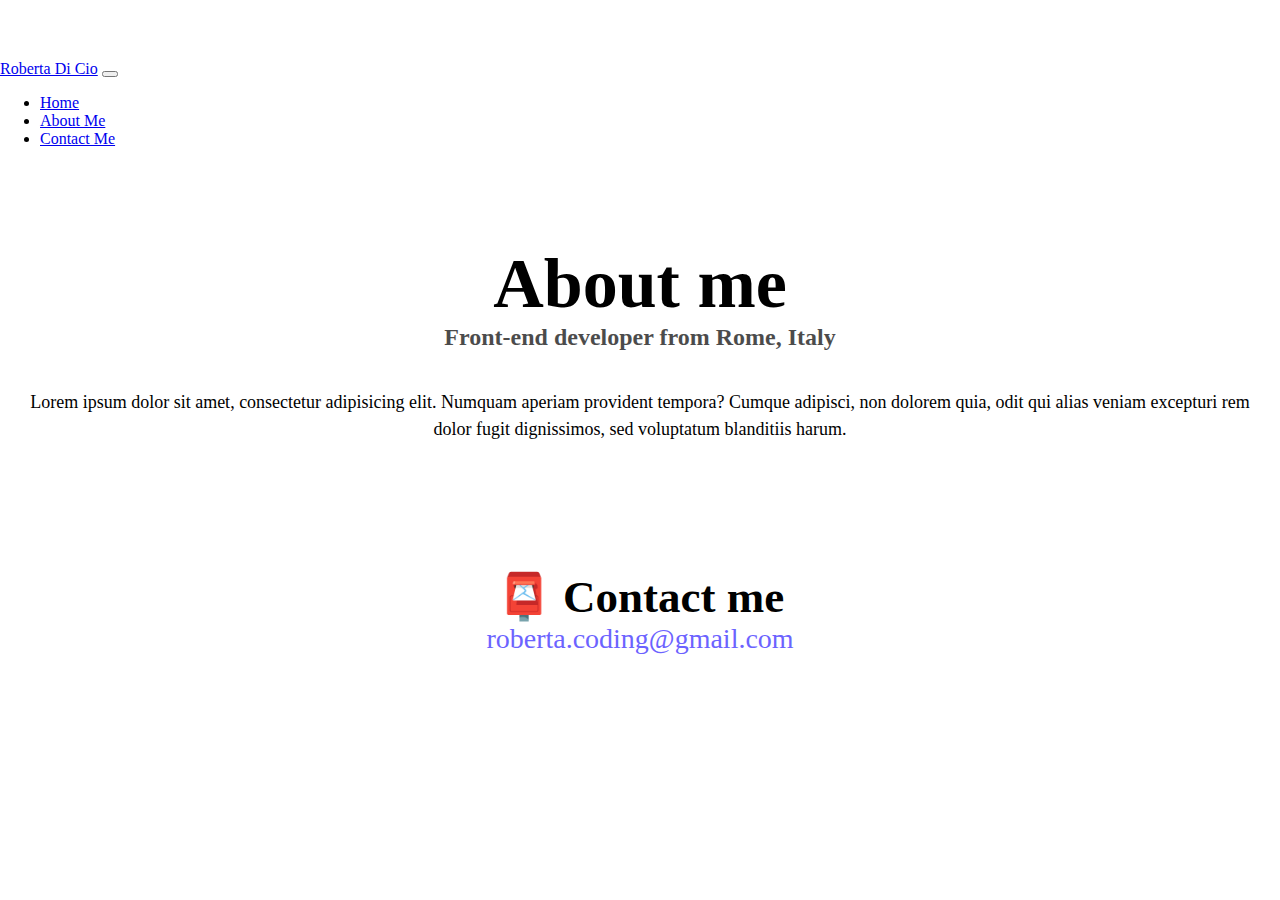
==== about.html @ 745f2c15 "Created basic pages structure + main content" ====
<!DOCTYPE html>
<html lang="en">
  <head>
    <meta charset="UTF-8" />
    <meta name="viewport" content="width=device-width, initial-scale=1.0" />
    <link rel="stylesheet" href="css/styles.css" />
    <title>Info & Contact about Roberta Di Cio - Frontend Developer</title>
  </head>
  <body>
    <nav class="navbar fixed-top navbar-expand-lg bg-body-tertiary">
      <div class="container-fluid">
        <a class="navbar-brand" href="index.html">Roberta Di Cio</a>
        <button
          class="navbar-toggler"
          type="button"
          data-bs-toggle="collapse"
          data-bs-target="#navbarNav"
          aria-controls="navbarNav"
          aria-expanded="false"
          aria-label="Toggle navigation"
        >
          <span class="navbar-toggler-icon"></span>
        </button>
        <div class="collapse navbar-collapse" id="navbarNav">
          <ul class="navbar-nav">
            <li class="nav-item">
              <a class="nav-link active" aria-current="page" href="index.html"
                >Home</a
              >
            </li>
            <li class="nav-item">
              <a class="nav-link" href="about.html">About Me</a>
            </li>
            <li class="nav-item">
              <a class="nav-link" href="about.html#contact">Contact Me</a>
            </li>
          </ul>
        </div>
      </div>
    </nav>

    <h1 class="about-h1">About me</h1>
    <h3>Front-end developer from Rome, Italy</h3>
    <div class="about-paragraph text-center">
      <p class="about-text">
        Lorem ipsum dolor sit amet, consectetur adipisicing elit. Numquam
        aperiam provident tempora? Cumque adipisci, non dolorem quia, odit qui
        alias veniam excepturi rem dolor fugit dignissimos, sed voluptatum
        blanditiis harum.
      </p>
    </div>

    <div class="container">
      <div class="row about-proj-row">
        <div class="col-sm-4">
          <img
            src="images/yoga.png"
            alt=""
            class="img-fluid p-2 shadow rounded"
          />
        </div>
        <div class="col-sm-4">
          <img
            src="images/weather.png"
            alt=""
            class="img-fluid p-2 shadow rounded"
          />
        </div>
        <div class="col-sm-4">
          <img
            src="images/yogurt.png"
            alt=""
            class="img-fluid p-2 shadow rounded"
          />
        </div>
      </div>
    </div>

    <div id="contact">
      <h2 class="contact-h2">📮 Contact me</h2>
      <a href="mailto:roberta.coding@gmail.com" class="email-link">
        roberta.coding@gmail.com
      </a>
    </div>
  </body>
</html>
---- css/styles.css ----
:root {
  --primary-color: #6c63ff;
  --secondary-color: #f5f2fe;
  --box-shadow: 0 5px 10px rgba(0, 0, 0, 0.3);
}

body {
  margin: 60px auto;
  max-width: 100%;
}

h1,
h2,
h3 {
  text-align: center;
  margin: 0;
}

h1 {
  font-size: 96px;
}

h2 {
  font-size: 48px;
}

h3 {
  font-size: 24px;
  opacity: 0.7;
}

p {
  background: var(--secondary-color);
  padding: 20px;
  border-radius: 4px;
  font-size: 18px;
  line-height: 1.5;
  text-align: center;
}

.navigation-links {
  display: flex;
  margin-top: 40px;
  justify-content: center;
}

.navigation-links a {
  margin: 20px;
  border-radius: 4px;
  padding: 20px 15px;
  text-decoration: none;
  text-transform: capitalize;
}

.contact-link {
  background: var(--primary-color);
  box-shadow: var(--box-shadow);
  color: white;
}

.about-link {
  color: var(--primary-color);
  border: 1px solid var(--primary-color);
}

.homepage-link {
  color: var(--primary-color);
  text-align: center;
  display: block;
}

.about-paragraphs {
  display: flex;
  margin: 30px 0;
}

.about-paragraphs p {
  margin: 10px;
}

.email-link {
  display: flex;
  justify-content: center;
  color: var(--primary-color);
  font-size: 28px;
  text-decoration: none;
}

.email-link:hover {
  text-decoration: underline;
}

.hello-h2 {
  padding-top: 30px;
}

.yoga-row,
.weather-row,
.yogurt-row {
  margin-top: 40px;
}
.yoga-h2,
.weather-h2,
.yogurt-h2 {
  text-align: left;
  margin-left: 20px;
}
.yoga-p,
.weather-p,
.yogurt-p {
  background-color: white;
  text-align: left;
}

.yoga-link,
.weather-link,
.yogurt-link {
  background: var(--primary-color);
  box-shadow: var(--box-shadow);
  color: white;
  margin-left: 20px;
  border-radius: 4px;
  padding: 20px 15px;
  text-decoration: none;
}

.about-h1 {
  padding-top: 80px;
  font-size: 70px;
}

.about-text {
  background-color: white;
}

.contact-h2 {
  padding-top: 35px;
  font-size: 45px;
}
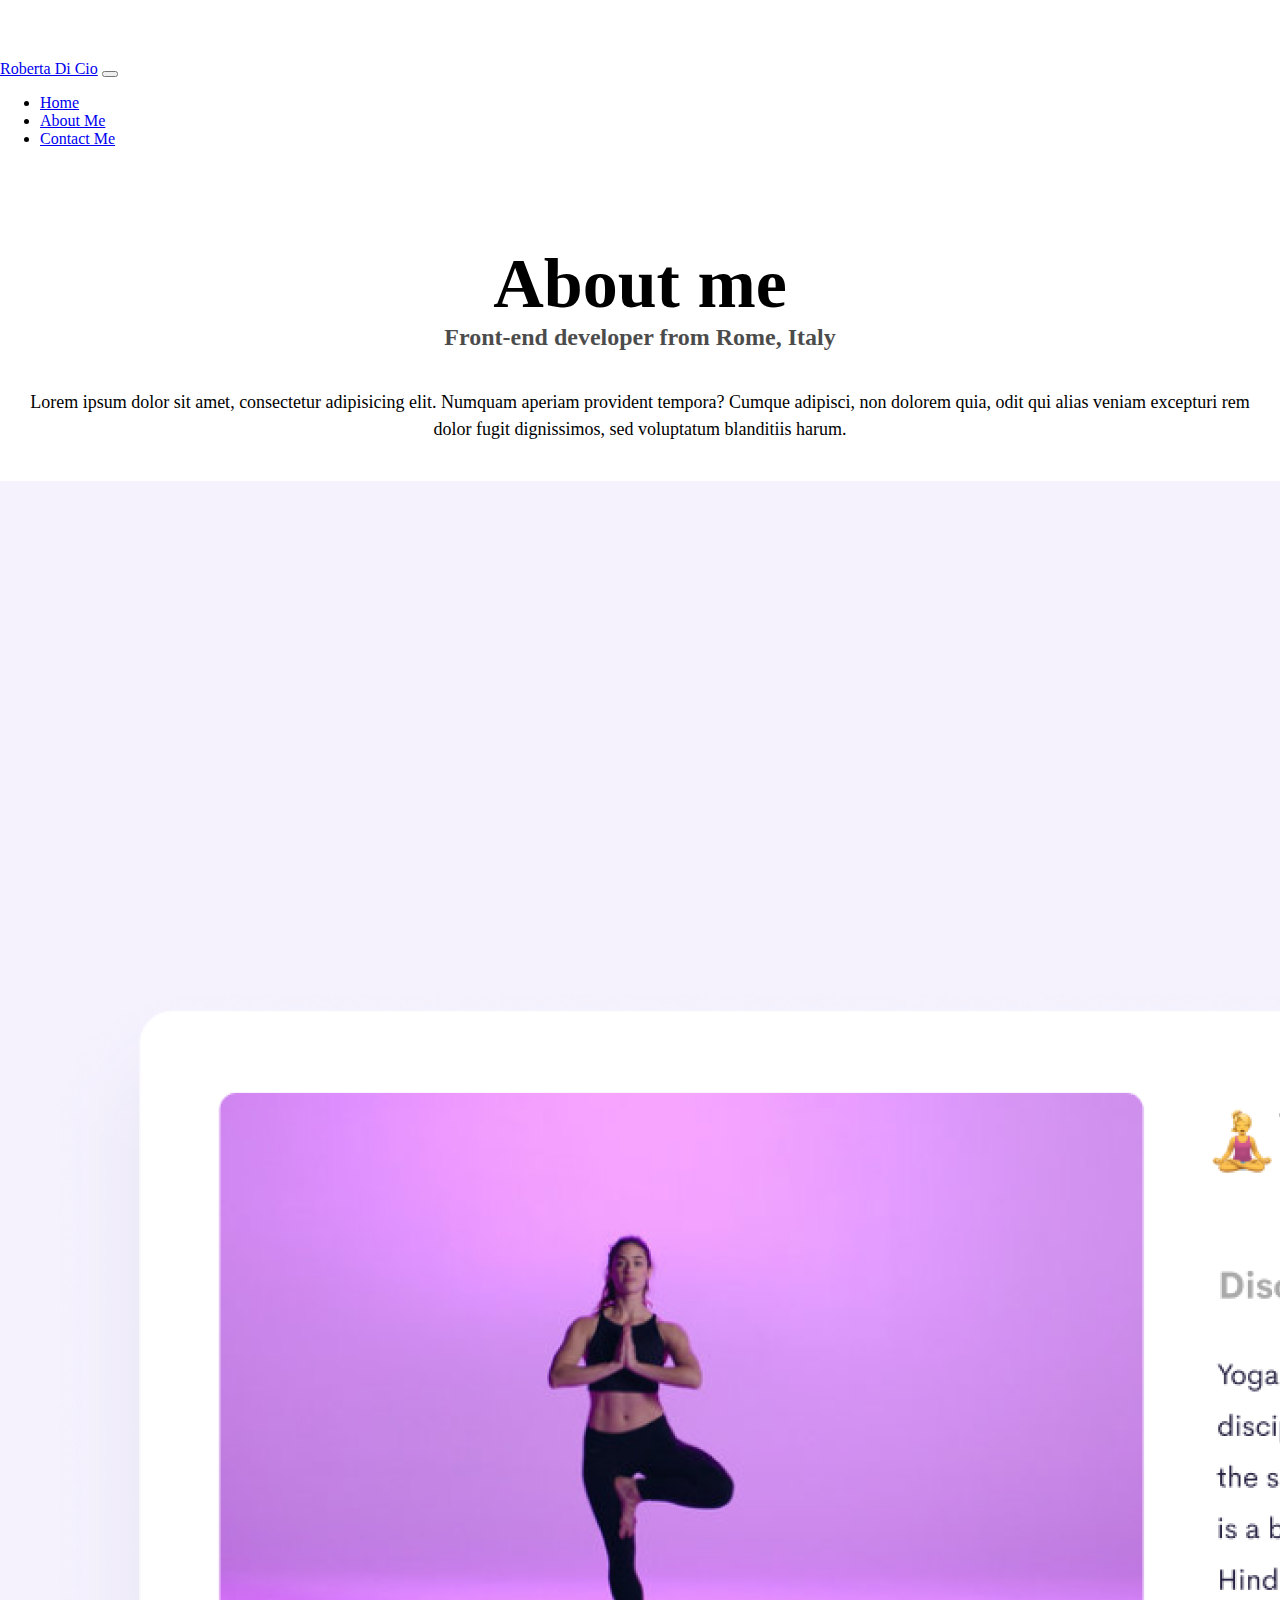
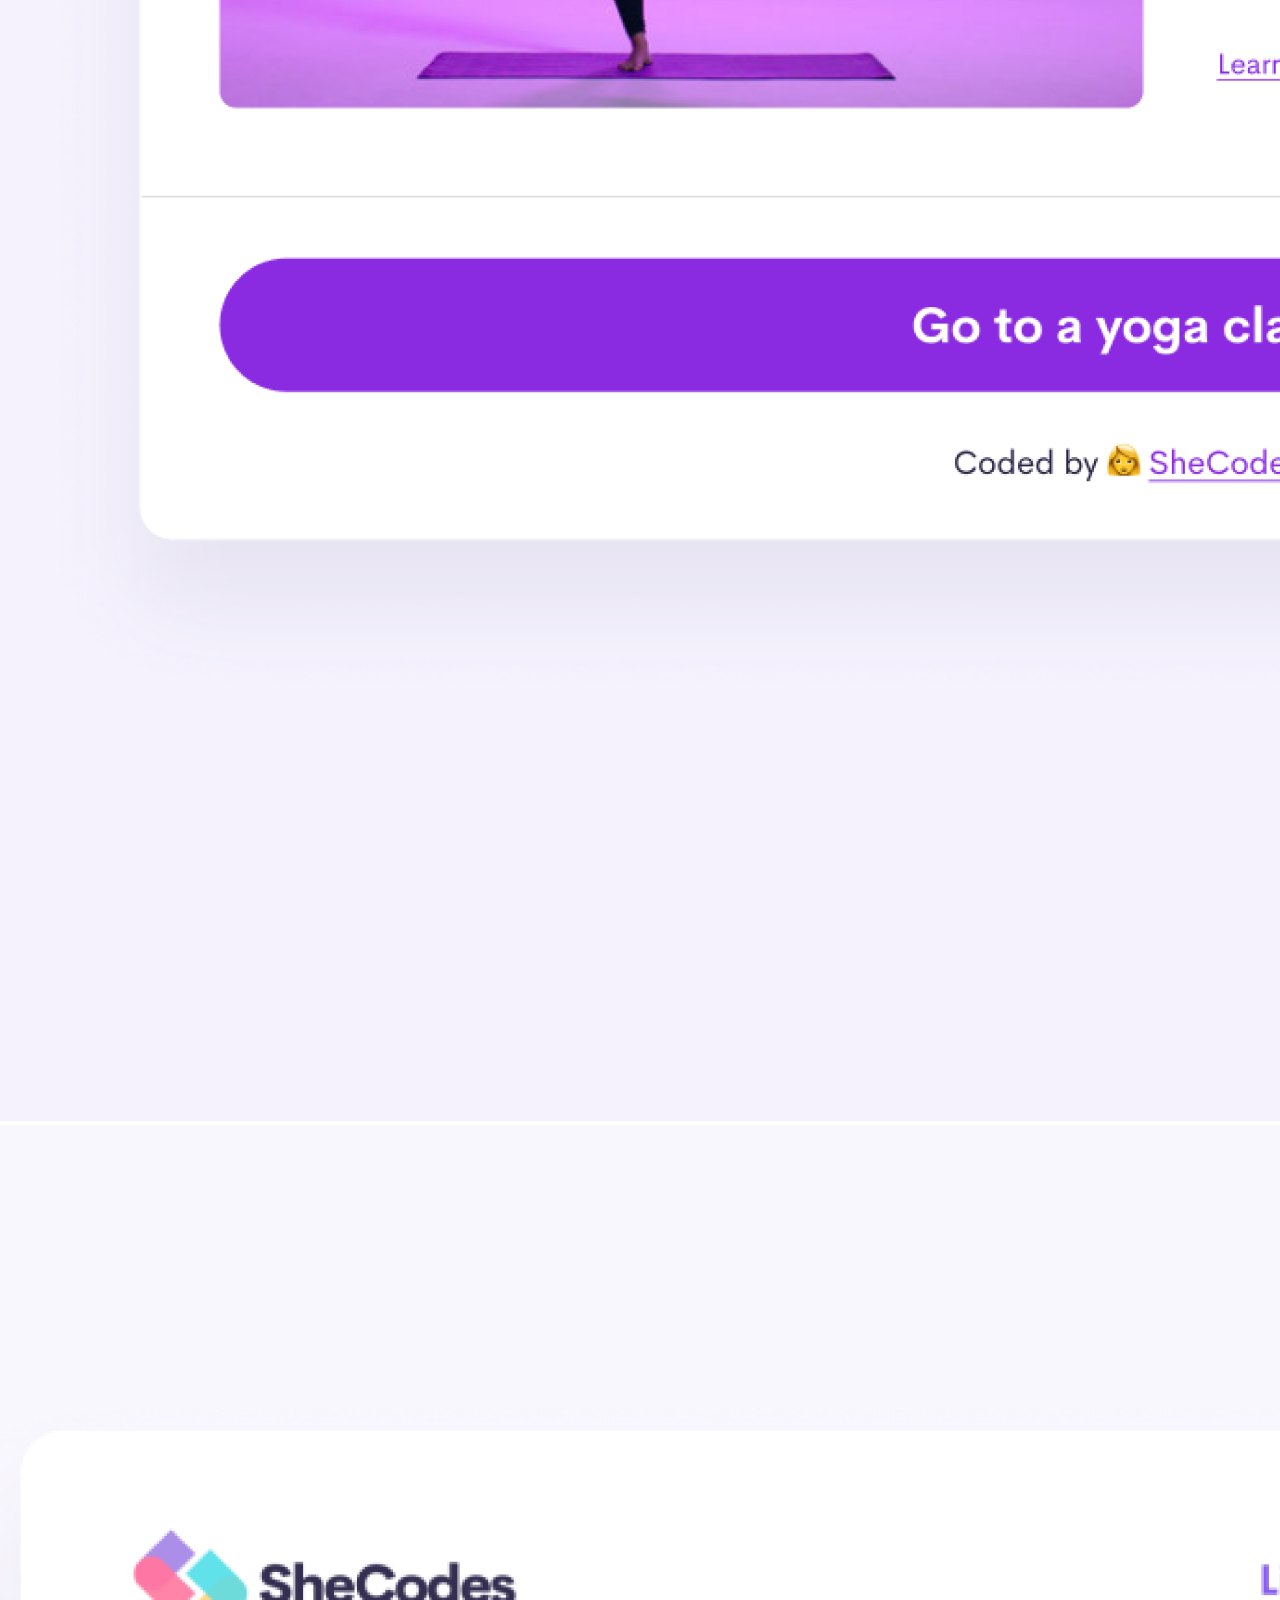
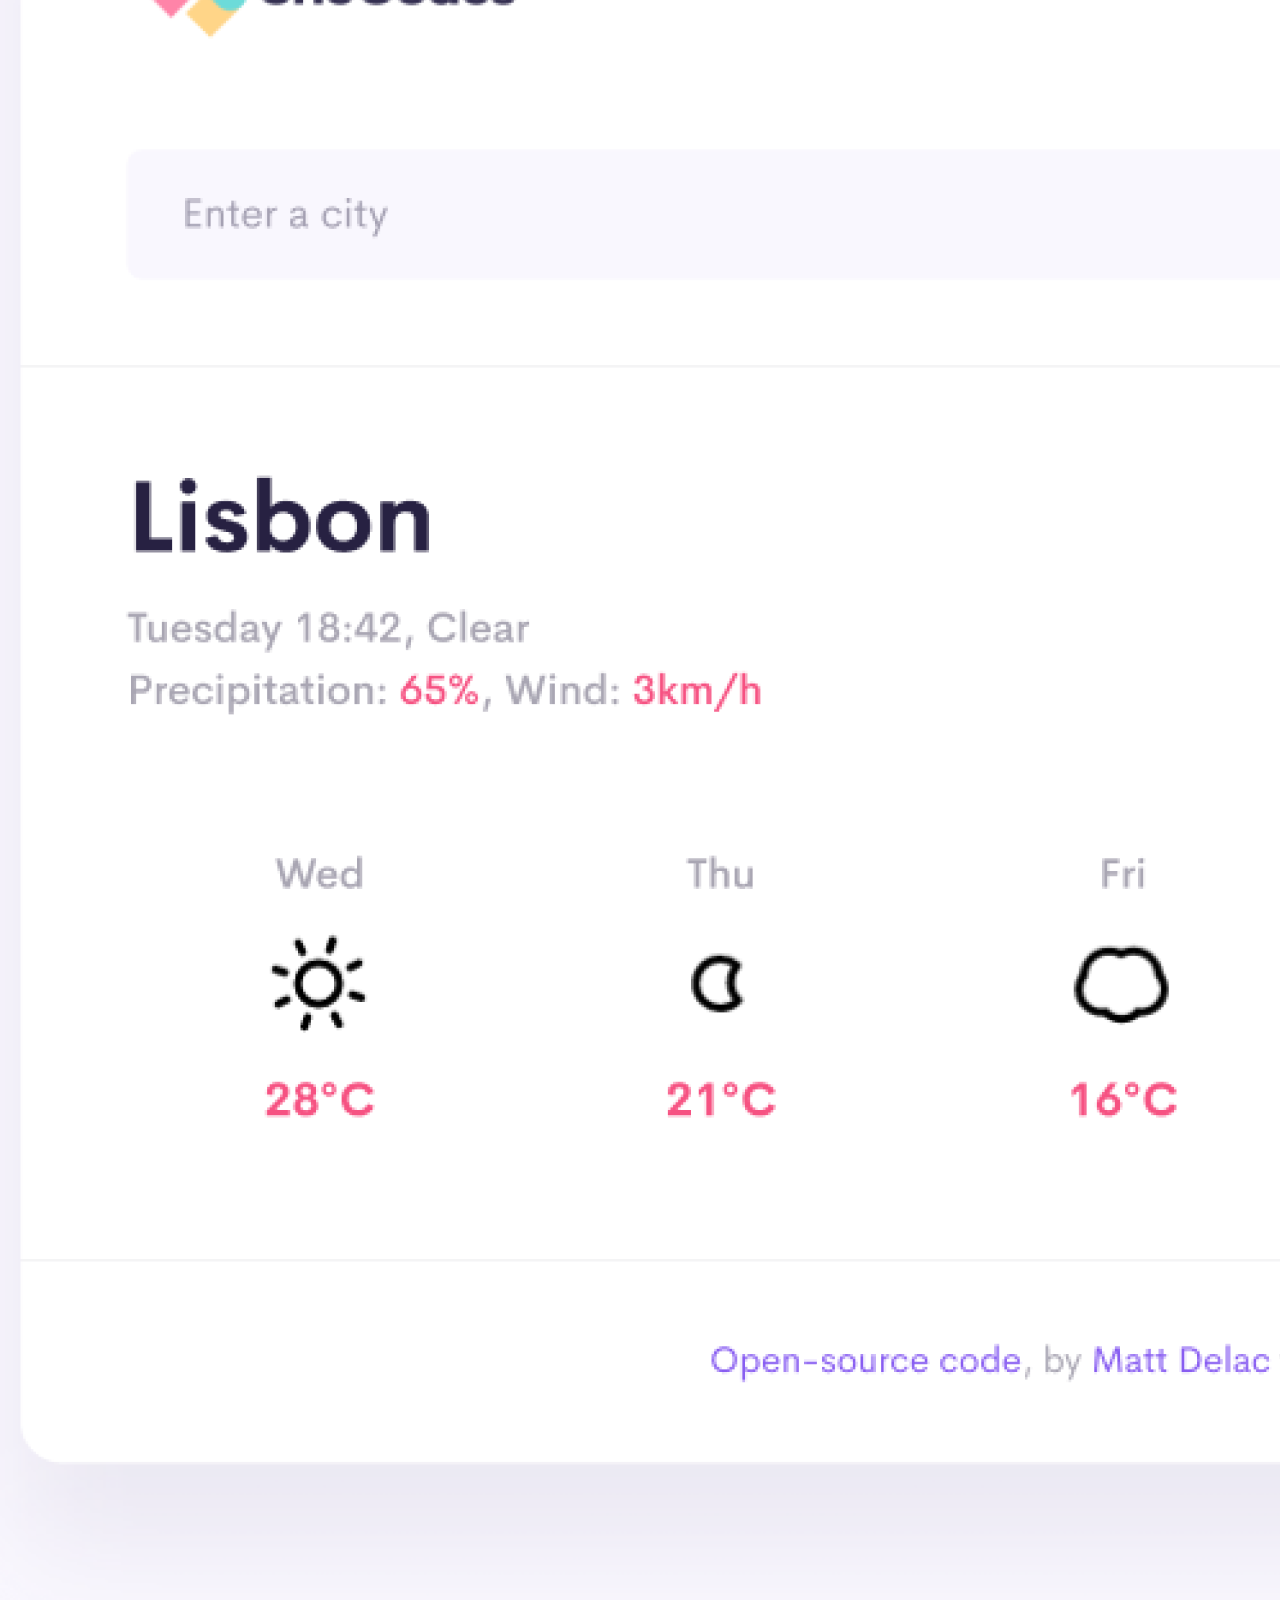
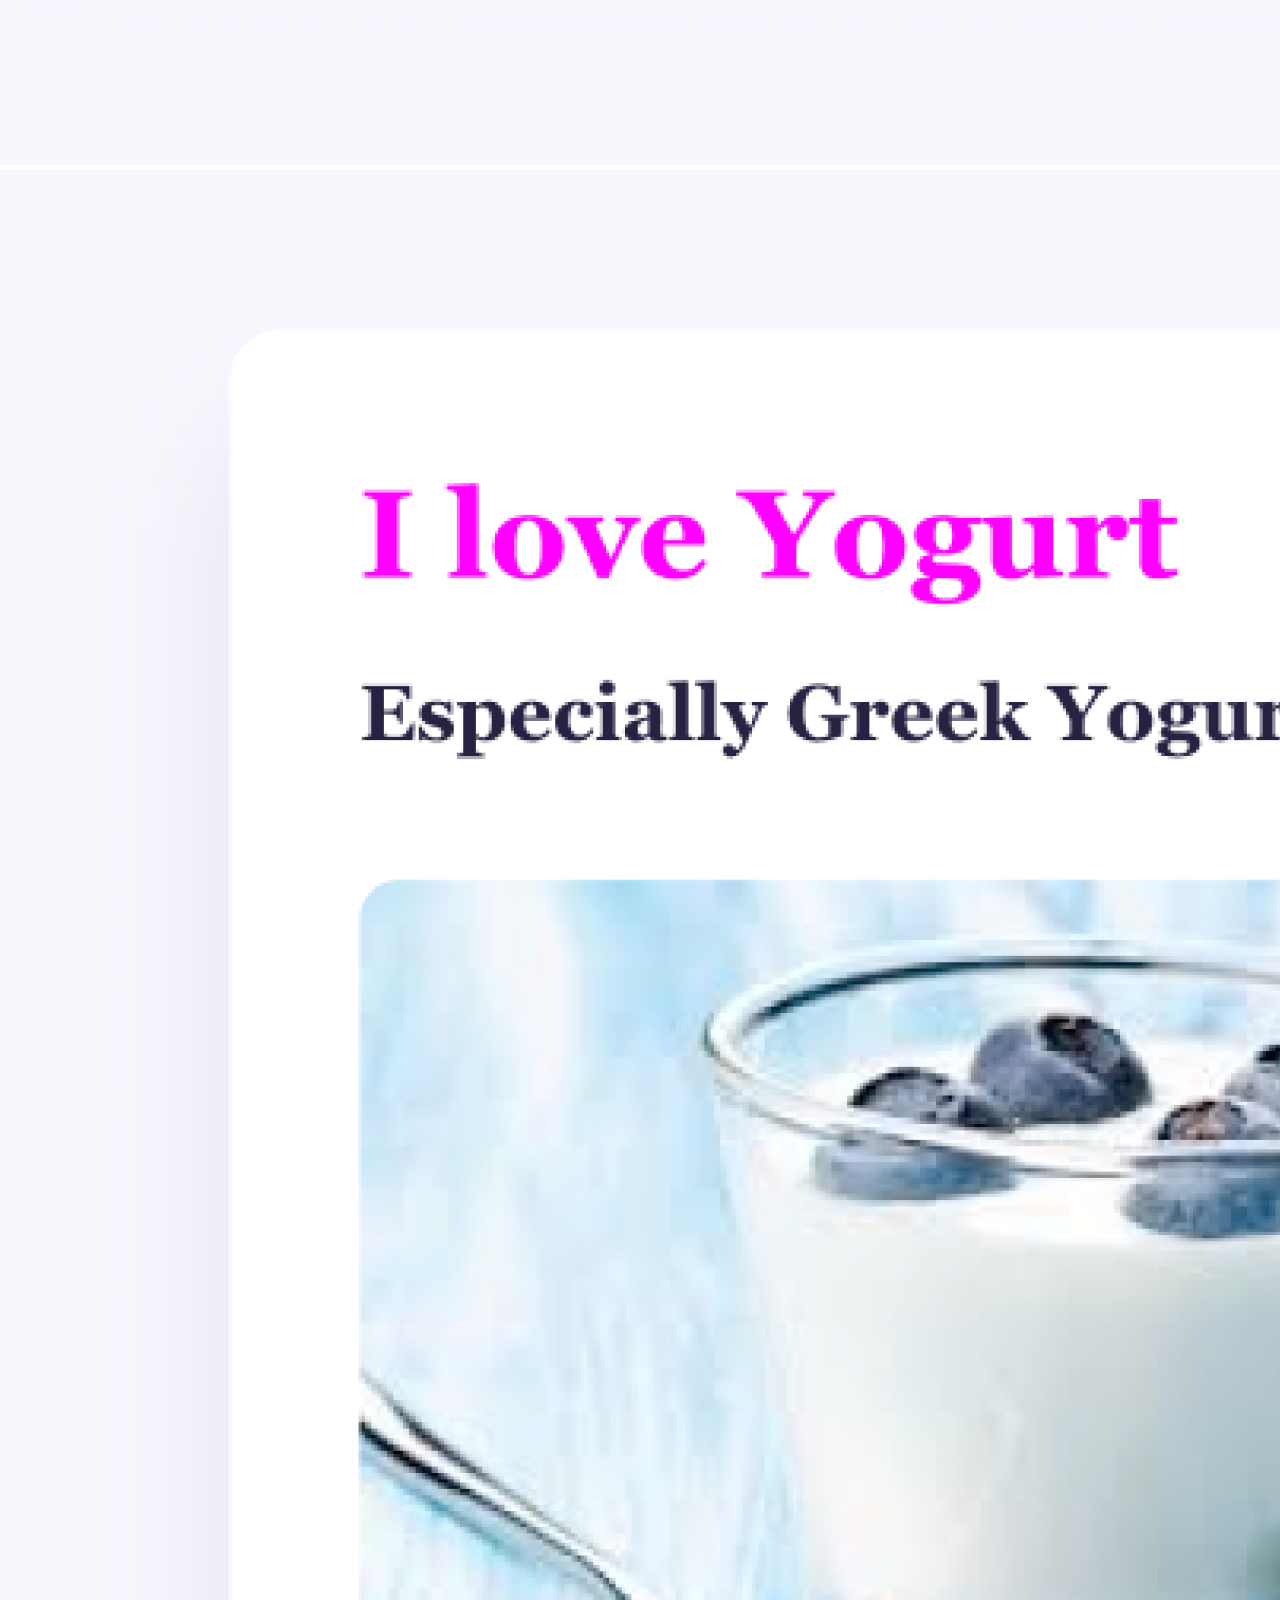
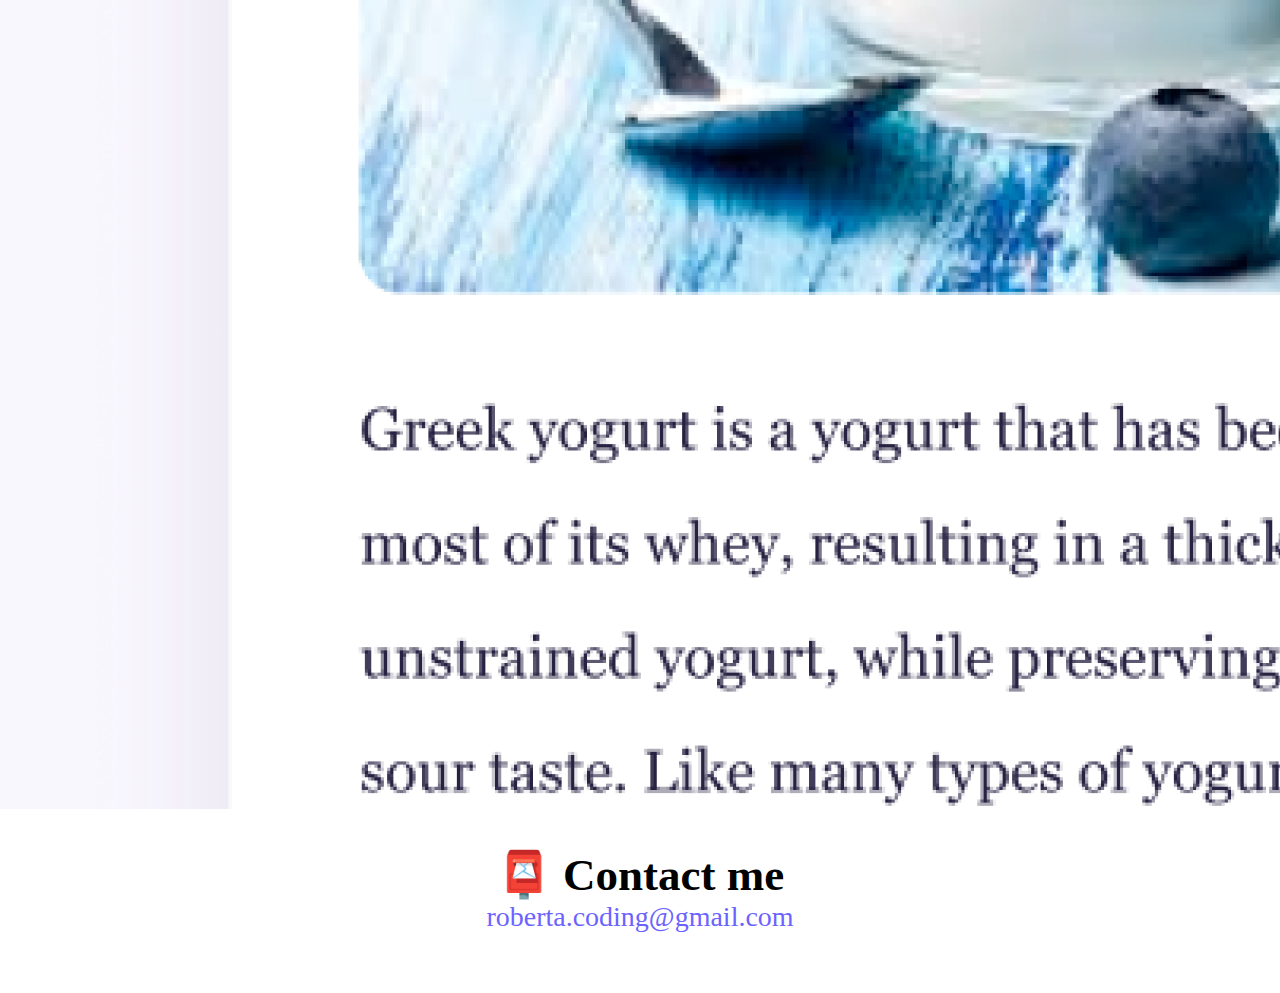
==== commit ae027802: "Added Bootstrap" ====
--- a/about.html
+++ b/about.html
@@ -4,6 +4,17 @@
     <meta charset="UTF-8" />
     <meta name="viewport" content="width=device-width, initial-scale=1.0" />
     <link rel="stylesheet" href="css/styles.css" />
+    <link
+      href="https://cdn.jsdelivr.net/npm/bootstrap@5.3.2/dist/css/bootstrap.min.css"
+      rel="stylesheet"
+      integrity="sha384-T3c6CoIi6uLrA9TneNEoa7RxnatzjcDSCmG1MXxSR1GAsXEV/Dwwykc2MPK8M2HN"
+      crossorigin="anonymous"
+    />
+    <script
+      src="https://cdn.jsdelivr.net/npm/bootstrap@5.3.2/dist/js/bootstrap.bundle.min.js"
+      integrity="sha384-C6RzsynM9kWDrMNeT87bh95OGNyZPhcTNXj1NW7RuBCsyN/o0jlpcV8Qyq46cDfL"
+      crossorigin="anonymous"
+    ></script>
     <title>Info & Contact about Roberta Di Cio - Frontend Developer</title>
   </head>
   <body>
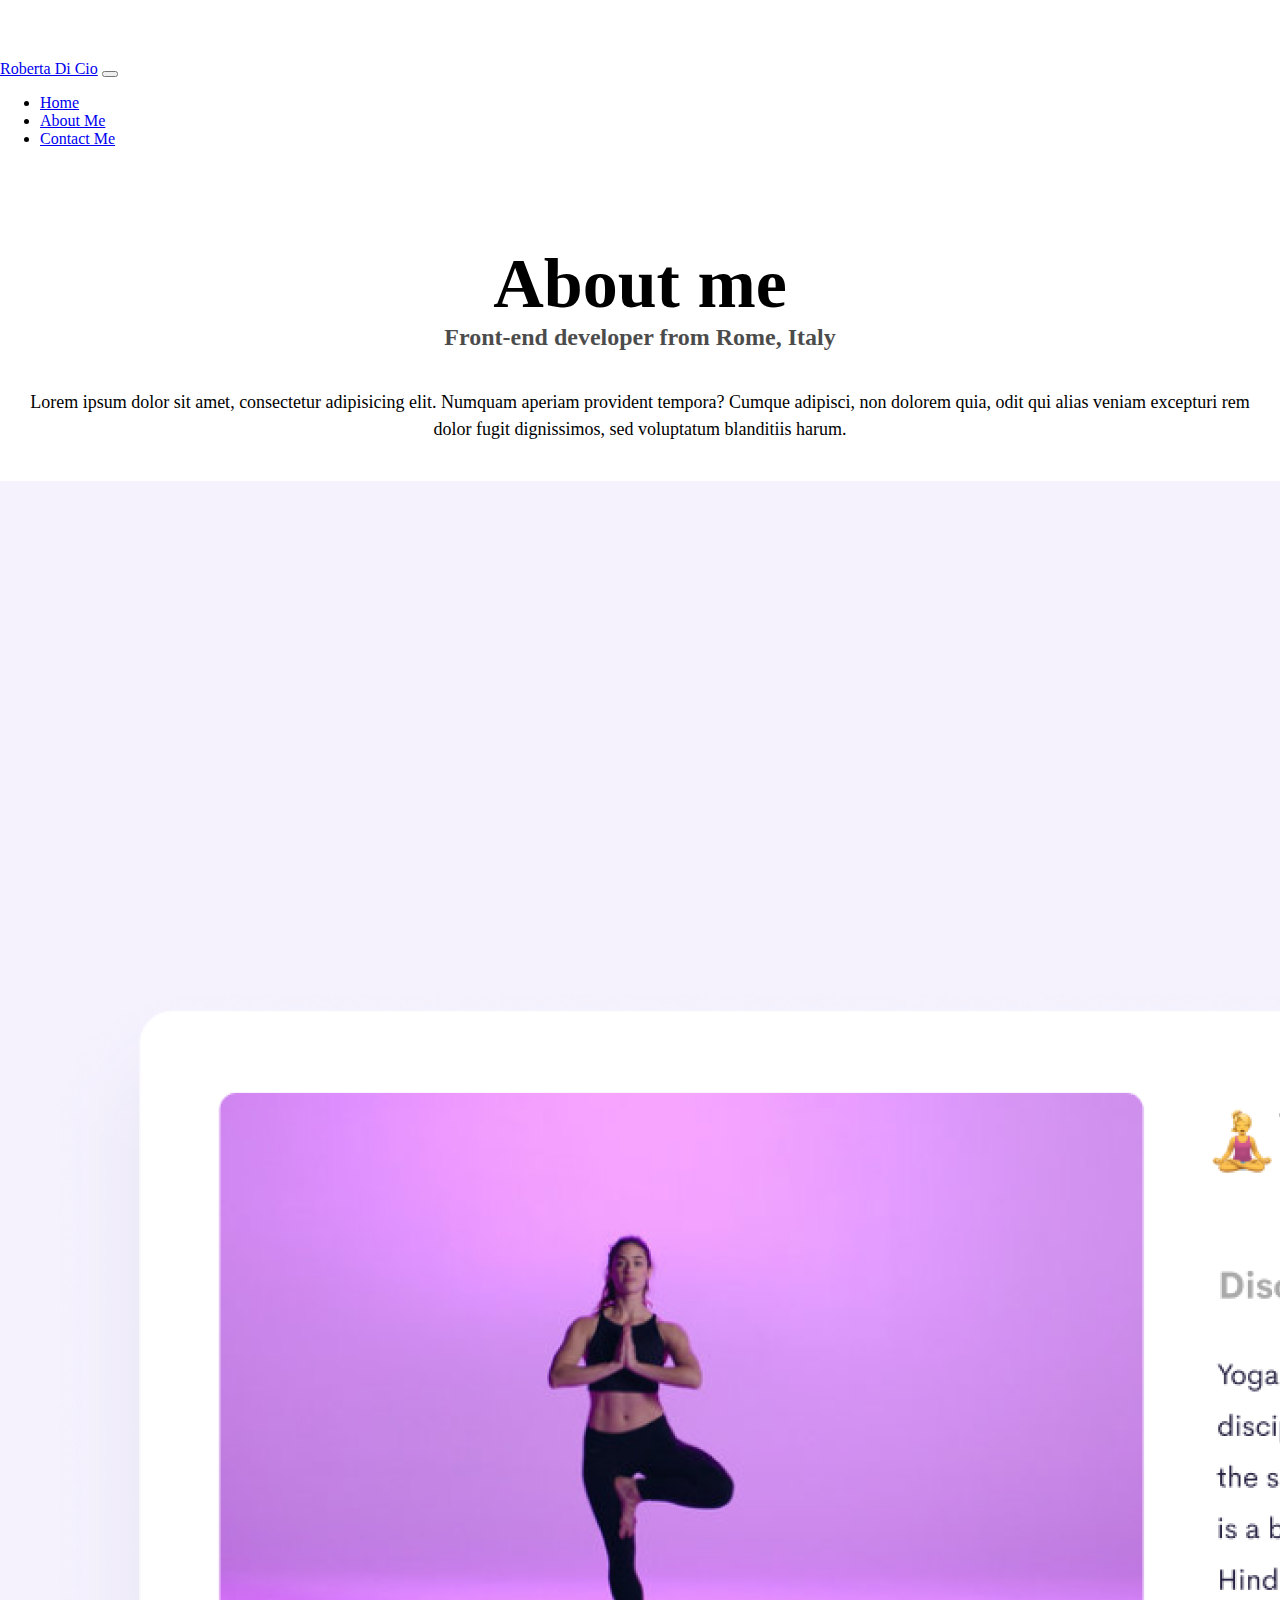
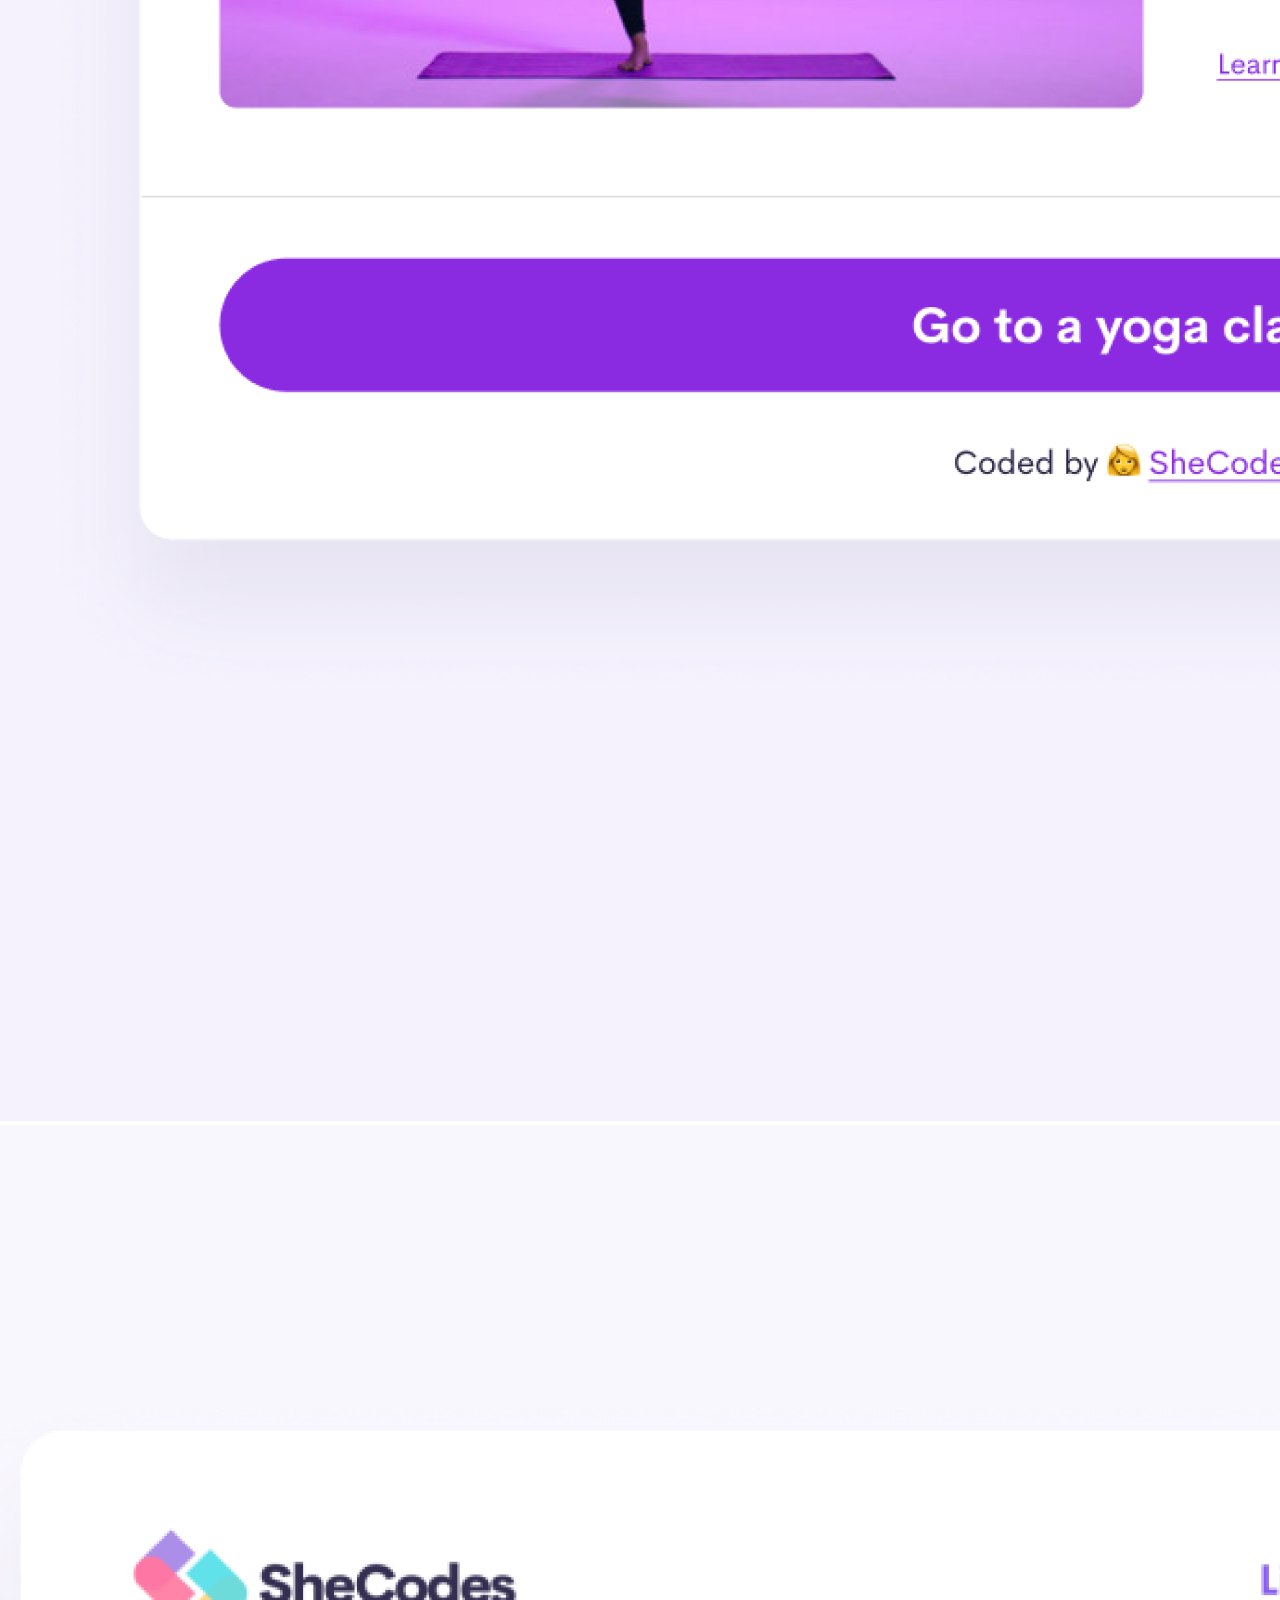
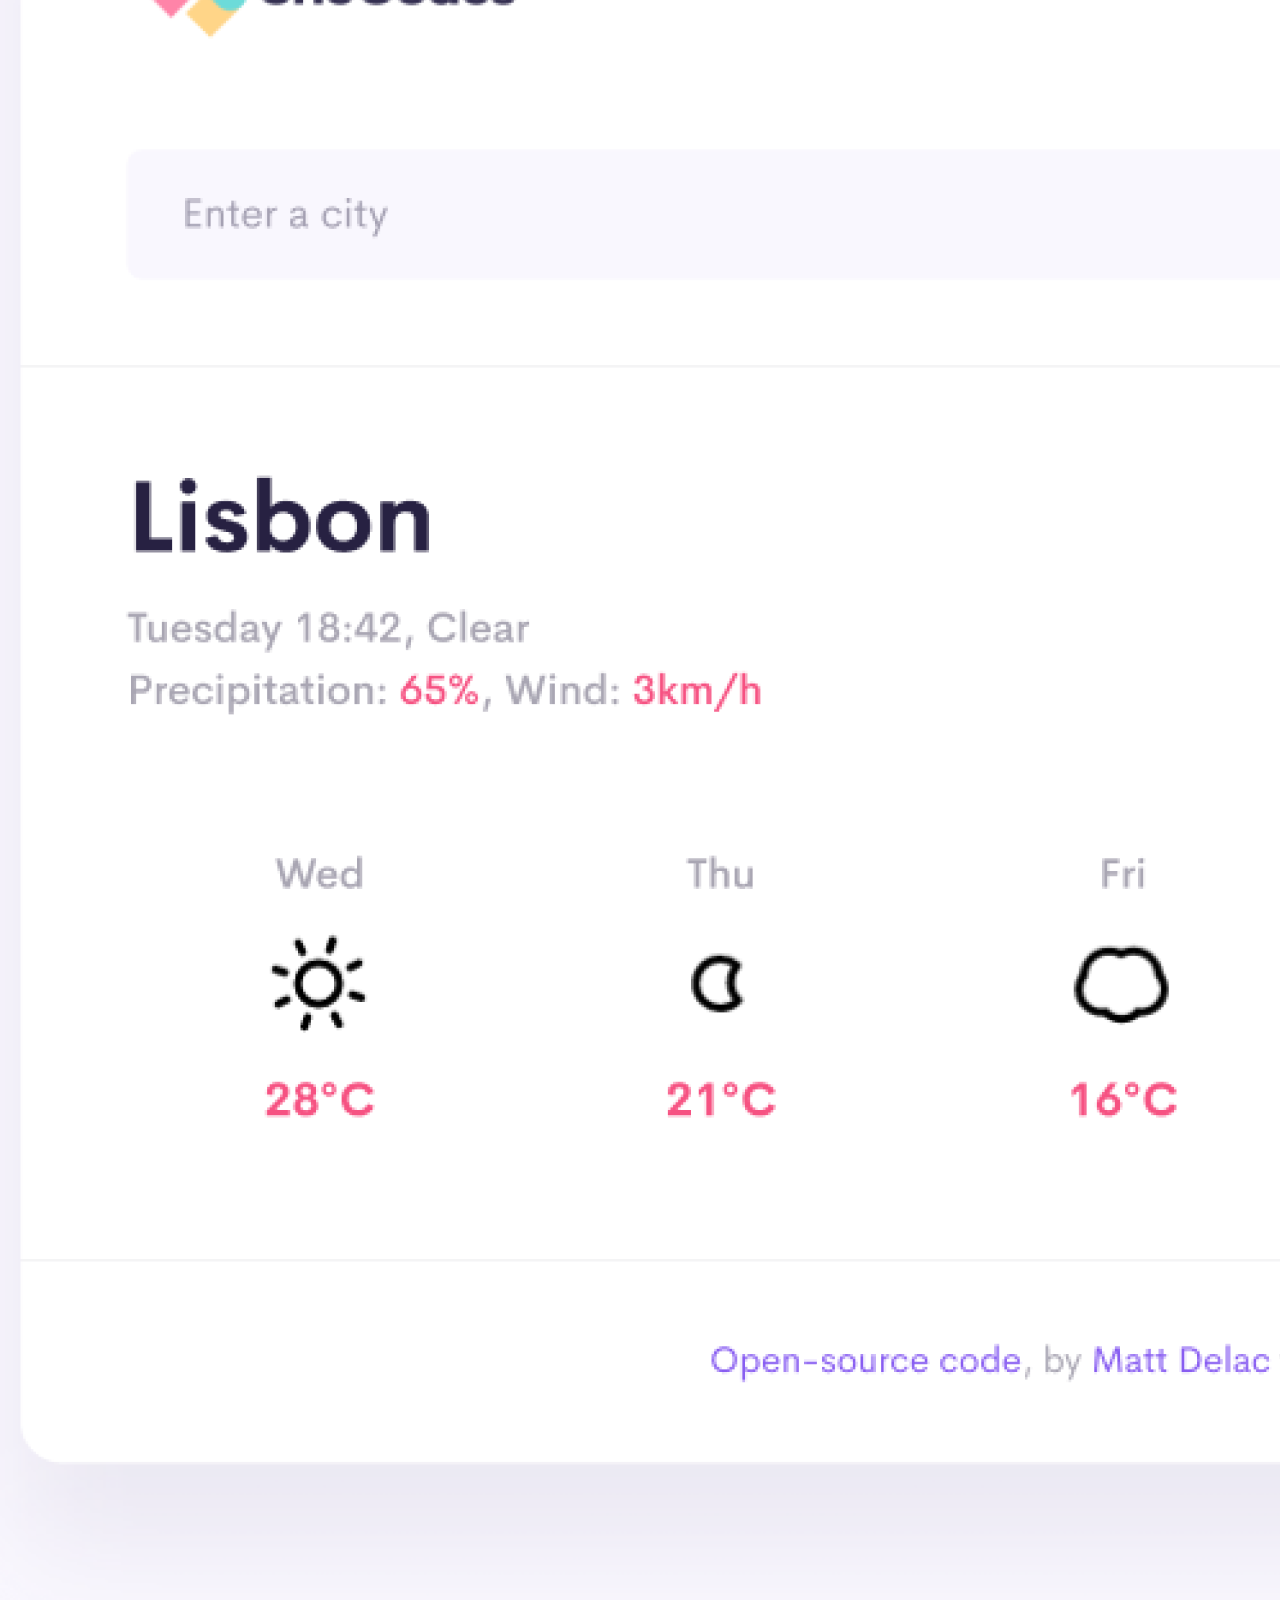
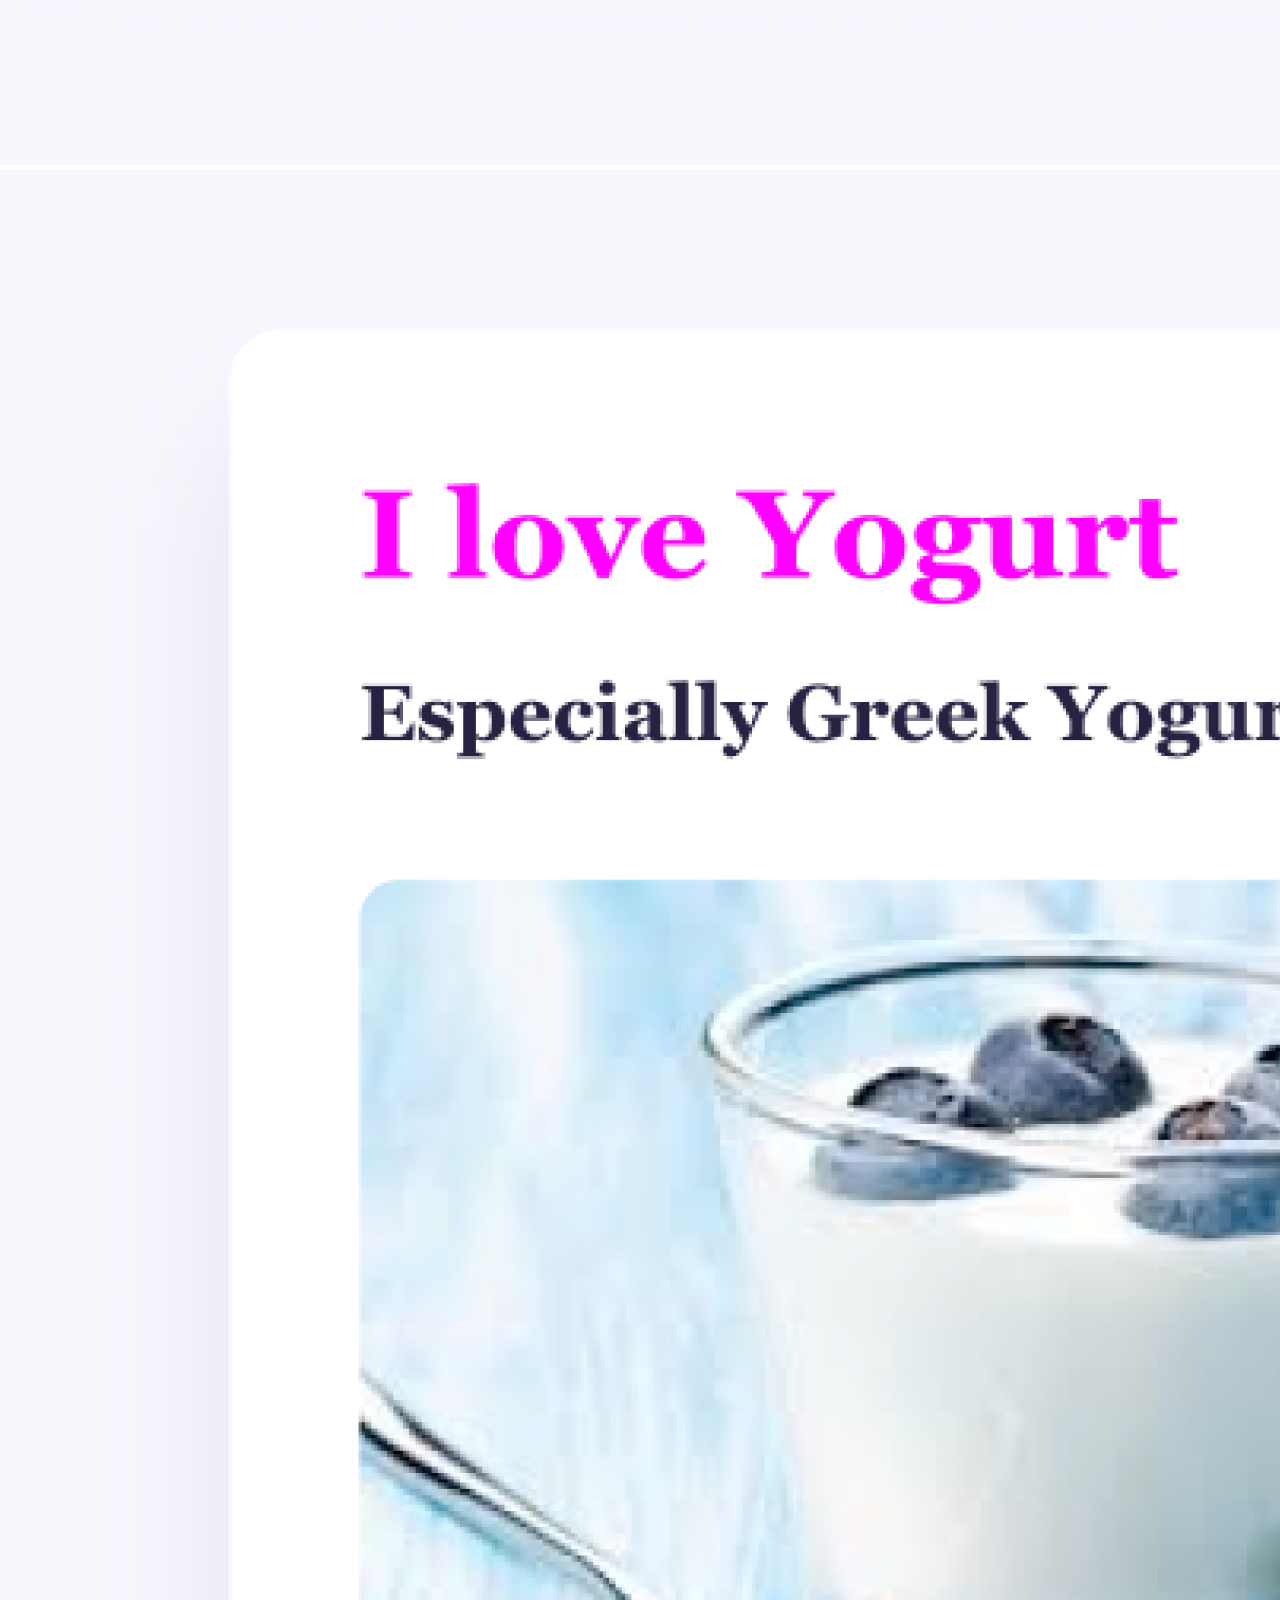
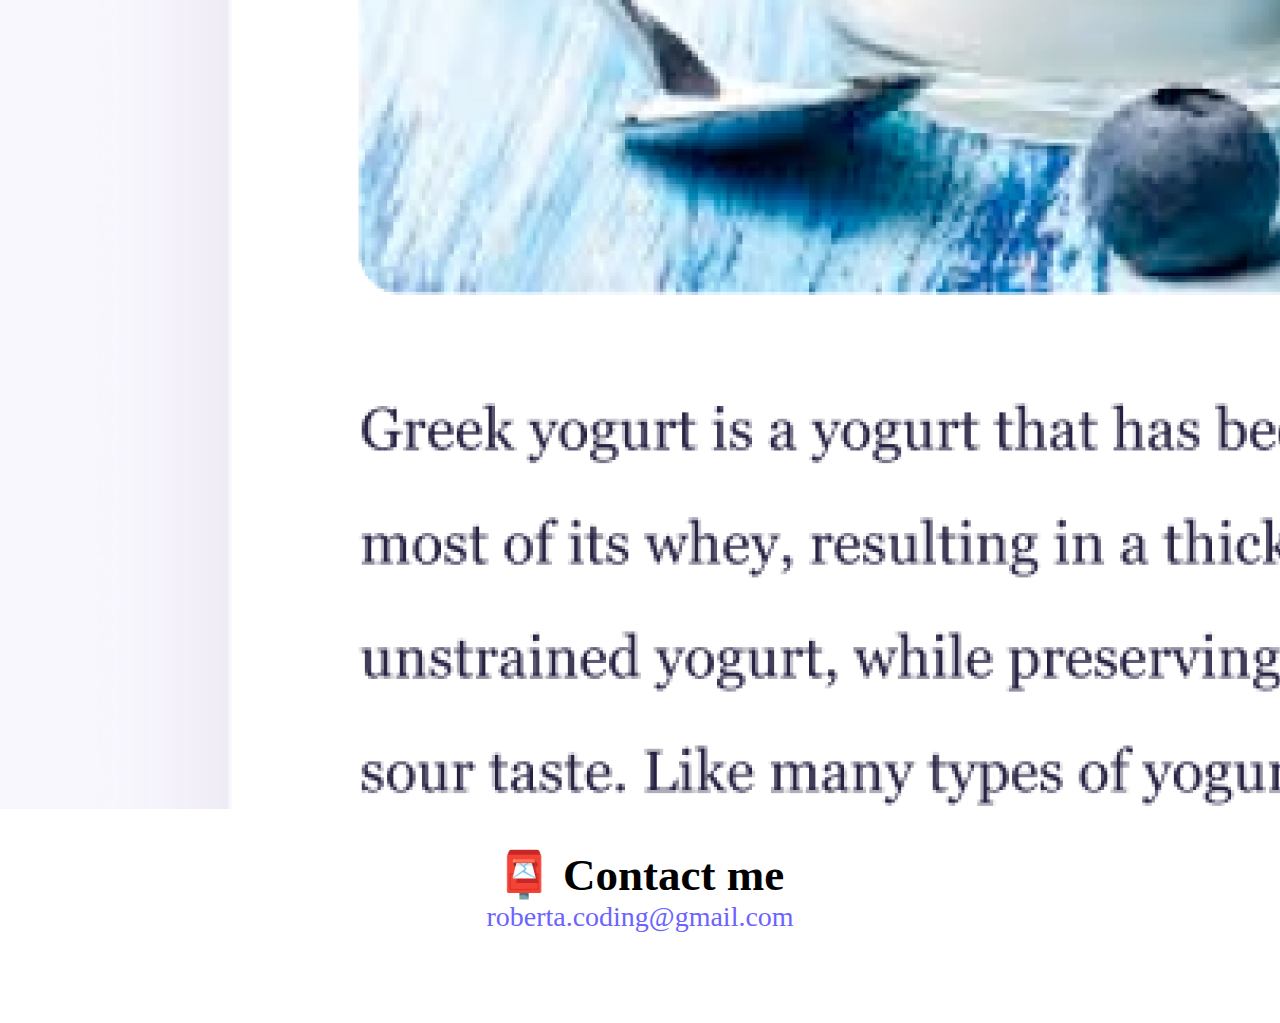
==== commit 84ffbbde: "Adjusted sizes" ====
--- a/about.html
+++ b/about.html
@@ -61,7 +61,7 @@
       </p>
     </div>
 
-    <div class="container">
+    <div class="container cont-about">
       <div class="row about-proj-row">
         <div class="col-sm-4">
           <img
@@ -85,13 +85,12 @@
           />
         </div>
       </div>
-    </div>
-
-    <div id="contact">
-      <h2 class="contact-h2">📮 Contact me</h2>
-      <a href="mailto:roberta.coding@gmail.com" class="email-link">
-        roberta.coding@gmail.com
-      </a>
+      <div id="contact">
+        <h2 class="contact-h2">📮 Contact me</h2>
+        <a href="mailto:roberta.coding@gmail.com" class="email-link">
+          roberta.coding@gmail.com
+        </a>
+      </div>
     </div>
   </body>
 </html>
--- a/css/styles.css
+++ b/css/styles.css
@@ -16,12 +16,8 @@
   margin: 0;
 }
 
-h1 {
+.my-name {
   font-size: 96px;
-}
-
-h2 {
-  font-size: 48px;
 }
 
 h3 {
@@ -91,13 +87,18 @@
 }
 
 .hello-h2 {
-  padding-top: 30px;
+  padding-top: 90px;
+  font-size: 45px;
 }
 
 .yoga-row,
 .weather-row,
 .yogurt-row {
-  margin-top: 40px;
+  padding-top: 55px;
+}
+
+.yogurt-row {
+  padding-bottom: 50px;
 }
 .yoga-h2,
 .weather-h2,
@@ -137,3 +138,7 @@
   padding-top: 35px;
   font-size: 45px;
 }
+
+.cont-about {
+  padding-bottom: 30px;
+}
